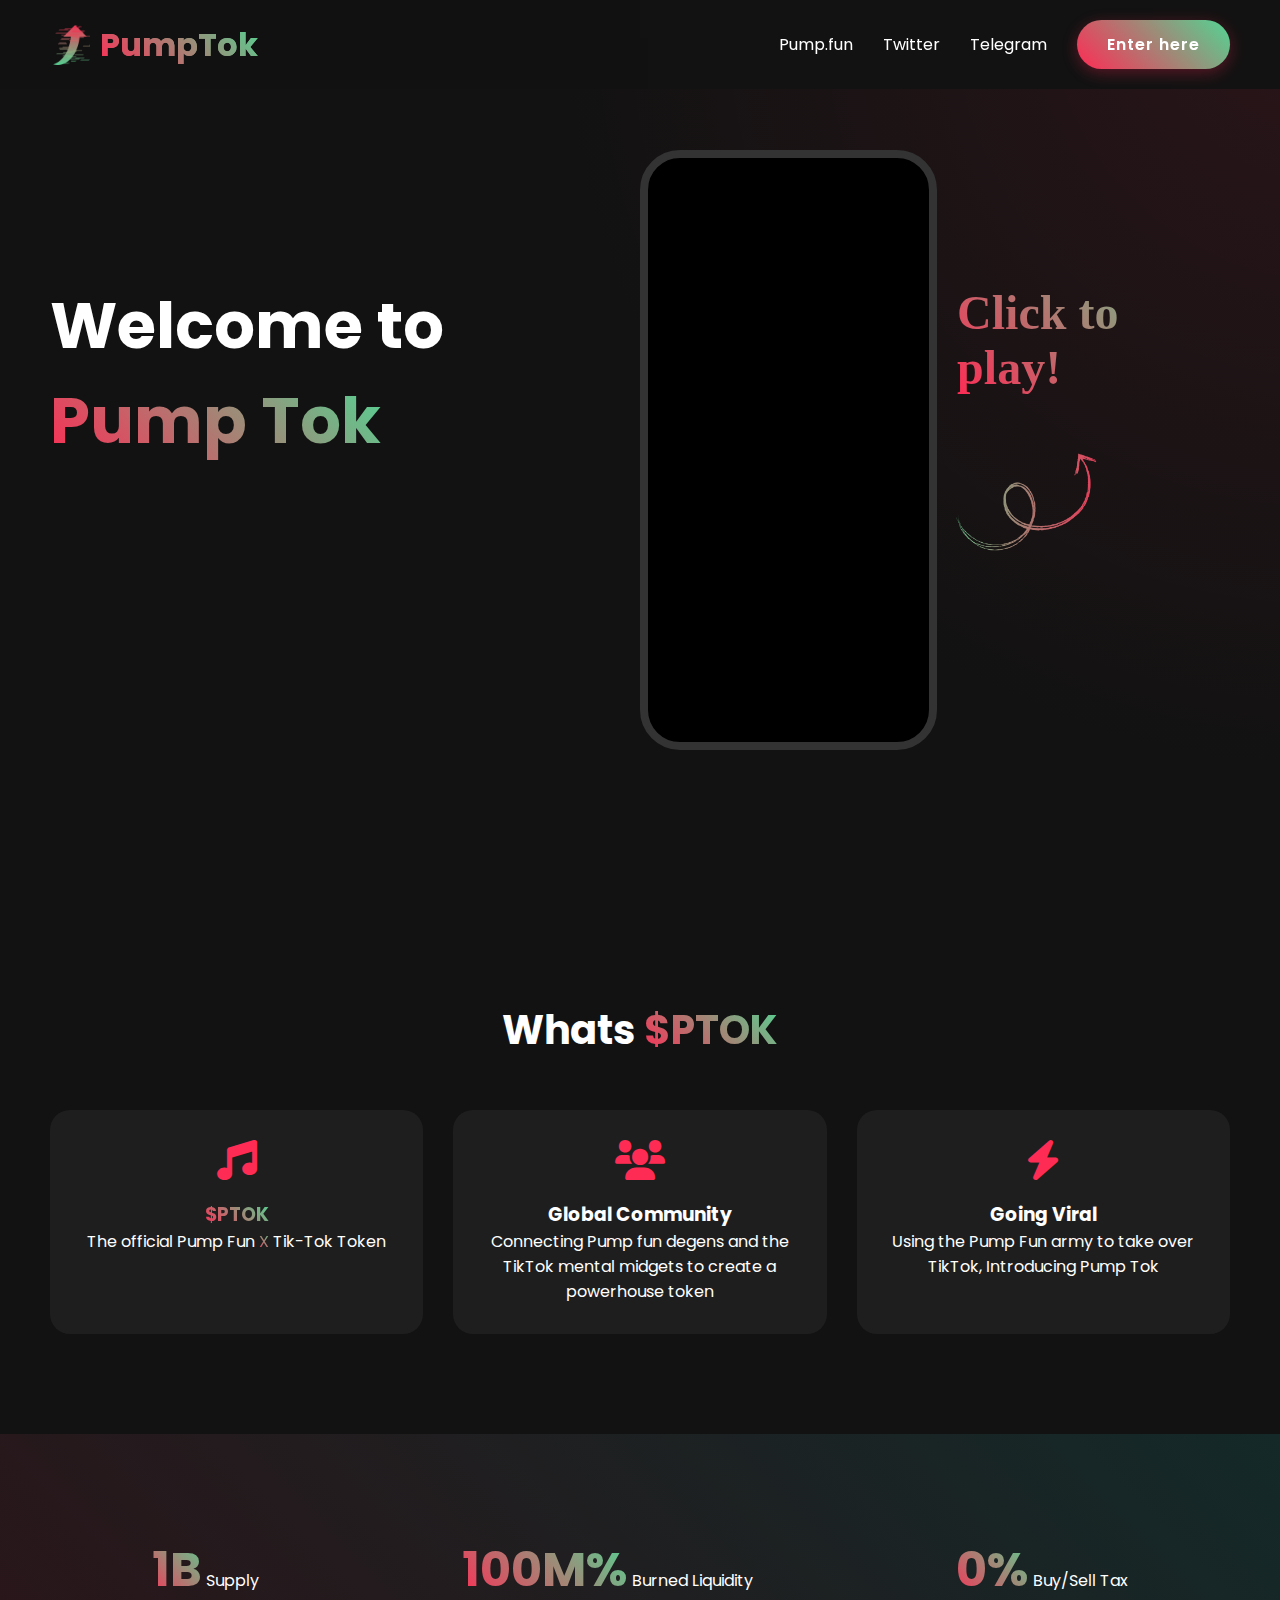
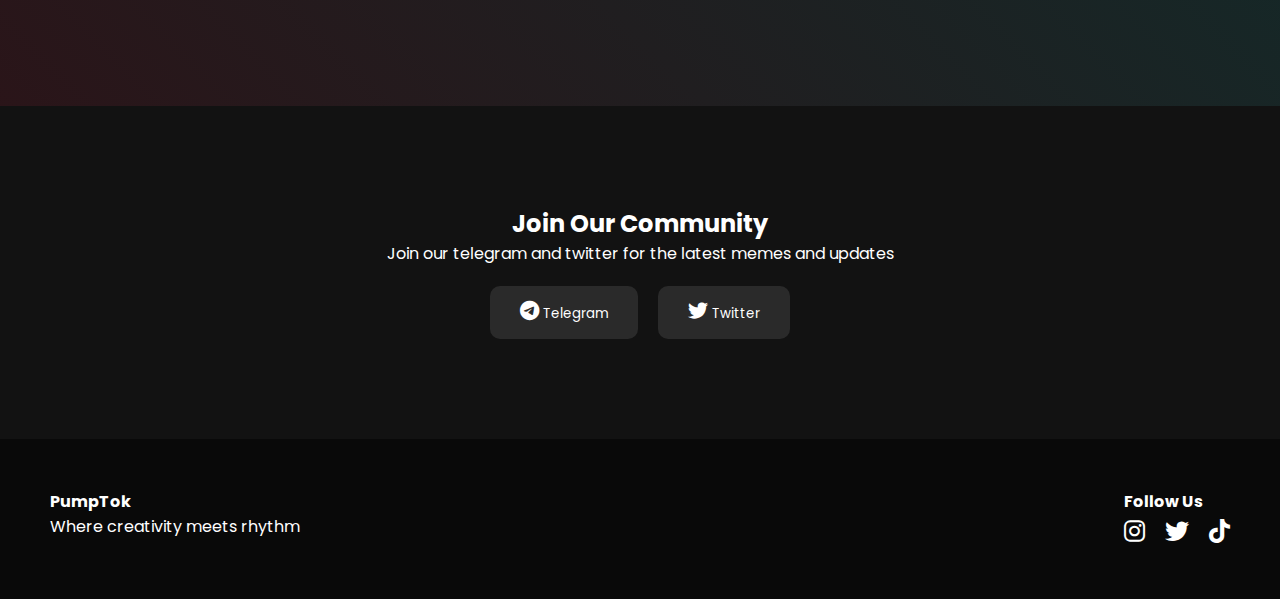
==== index.html @ 2335631f "Update index.html" ====
<!DOCTYPE html>
<html lang="en">
<head>
    <meta charset="UTF-8">
    <meta name="viewport" content="width=device-width, initial-scale=1.0">
    <title>Welcome to Pump Tok - Get Your Groove On!</title>
    <link rel="stylesheet" href="landing.css">
    <link rel="stylesheet" href="https://cdnjs.cloudflare.com/ajax/libs/font-awesome/6.0.0/css/all.min.css">
    <link href="https://fonts.googleapis.com/css2?family=Poppins:wght@400;500;600;700&display=swap" rel="stylesheet">
</head>
<body>
    <nav class="navbar">
        <div class="logo">
            <img src="logo.gif" alt="PumpTok Logo">
            <span>PumpTok</span>
        </div>        
        <div class="nav-links">
            <a href="https://pump.fun/" target="_blank">Pump.fun</a>
            <a href="https://twitter.com/" target="_blank">Twitter</a>
            <a href="https://telegram.org/" target="_blank">Telegram</a>
            <a href="landing.html" class="download-btn">Enter here</a>
        </div>
    </nav>

    <header class="hero">
        <div class="hero-content">
            <h1>Welcome to <span class="gradient-text">Pump Tok</span></h1>
            <p>Where Pump Fun and TikTok collide</p>
            <div class="cta-buttons">
                <a href="landing.html" class="primary-btn no-underline" style="text-decoration: none;">Enter here</a>
                <button class="secondary-btn">Buy $PTOK</button>
            </div>
        </div>
        <div class="hero-visual">
            <div class="mockup-container">
                <div class="phone-mockup">
                    <div class="screen">
                        <video id="heroVideo" autoplay muted loop playsinline class="phone-video">
                            <source src="video.mp4" type="video/mp4">
                        </video>
                        <div class="play-button" id="playButton">
                            <i id="playIcon" class="fas fa-play"></i>
                        </div>
                    </div>
                </div>
                <div class="play-instruction">
                    <div class="play-text gradient-text">Click to play!</div>
                    <img src="image.png" class="curvy-arrow" alt="arrow">
                </div>
            </div>
        </div>
              
        <script>
            const video = document.getElementById('heroVideo');
            const playButton = document.getElementById('playButton');
            const playIcon = document.getElementById('playIcon');
            const screen = document.querySelector('.screen');
            
            // Initial state
            video.play();
            setTimeout(() => {
                video.muted = false;
            }, 50);
            
            // Play/Pause toggle with button
            playButton.addEventListener('click', function() {
                if (video.paused) {
                    video.play();
                    video.muted = false;
                    playIcon.classList.remove('fa-play');
                    playIcon.classList.add('fa-pause');
                } else {
                    video.pause();
                    playIcon.classList.remove('fa-pause');
                    playIcon.classList.add('fa-play');
                }
            });
            
            // Update button icon based on video state
            video.addEventListener('play', function() {
                playIcon.classList.remove('fa-play');
                playIcon.classList.add('fa-pause');
                screen.classList.remove('video-paused');
            });
            
            video.addEventListener('pause', function() {
                playIcon.classList.remove('fa-pause');
                playIcon.classList.add('fa-play');
                screen.classList.add('video-paused');
            });
        </script>
        
    </header>        

    <section id="features" class="features">
        <h2>Whats <span class="gradient-text">$PTOK</span></h2>
        <div class="feature-grid">
            <div class="feature-card">
                <i class="fas fa-music"></i>
                <h3><span class="gradient-text">$PTOK   </span> </h3>
                <p>The official Pump Fun <span class="gradient-text">X</span> Tik-Tok Token                </p>
            </div>

            <div class="feature-card">
                <i class="fas fa-users"></i>
                <h3>Global Community</h3>
                <p>Connecting Pump fun degens and the TikTok mental midgets to create a powerhouse token</p>
            </div>
            <div class="feature-card">
                <i class="fas fa-bolt"></i>
                <h3>Going Viral</h3>
                <p>Using the Pump Fun army to take over TikTok, Introducing Pump Tok                </p>
            </div>
        </div>
    </section>

    <section class="stats">
        <div class="stat-item">
            <span class="number">1B</span>
            <span class="label">Supply</span>
        </div>
        <div class="stat-item">
            <span class="number">100M%</span>
            <span class="label">Burned Liquidity </span>
        </div>
        <div class="stat-item">
            <span class="number">0%</span>
            <span class="label">Buy/Sell Tax</span>
        </div>
    </section>

    <section class="download">
        <div class="download-content">
            <h2>Join Our Community </h2>
            <p>Join our telegram and twitter for the latest memes and updates</p>
            <div class="store-buttons">
                <button class="store-btn" style="vertical-align: middle; margin-top: -10px;"><i class="fab fa-telegram" style="font-size: 1.5em;"></i> Telegram</button>
                <button class="store-btn" style="vertical-align: middle; margin-top: -10px;"><i class="fab fa-twitter" style="font-size: 1.5em;"></i> Twitter</button>
            </div>
        </div>
    </section>

    <footer>
        <div class="footer-content">
            <div class="footer-section">
                <h4>PumpTok</h4>
                <p>Where creativity meets rhythm</p>
            </div>
            <div class="footer-section">
                <h4>Follow Us</h4>
                <div class="social-links">
                    <a href="#"><i class="fab fa-instagram"></i></a>
                    <a href="#"><i class="fab fa-twitter"></i></a>
                    <a href="#"><i class="fab fa-tiktok"></i></a>
                </div>
            </div>
        </div>
    </footer>
</body>
</html>
  <script>

  </script>
---- landing.css ----
:root {
    --primary-color: #fe2c55;
    --secondary-color: #52d593;
    --background-color: #121212;
    --text-color: #ffffff;
}

* {
    margin: 0;
    padding: 0;
    box-sizing: border-box;
    font-family: 'Poppins', sans-serif;
}

body {
    background-color: var(--background-color);
    color: var(--text-color);
    overflow-x: hidden;
}

/* Navbar */
.navbar {
    position: fixed;
    top: 0;
    width: 100%;
    padding: 20px 50px;
    display: flex;
    justify-content: space-between;
    align-items: center;
    background: rgba(18, 18, 18, 0.95);
    backdrop-filter: blur(10px);
    z-index: 1000;
}

.logo {
    font-size: 2rem;
    font-weight: 700;
    background: linear-gradient(45deg, var(--primary-color), var(--secondary-color));
    -webkit-background-clip: text;
    -webkit-text-fill-color: transparent;
}

.nav-links {
    display: flex;
    gap: 30px;
    align-items: center;
}

.nav-links a {
    color: var(--text-color);
    text-decoration: none;
    transition: color 0.3s ease;
}

.nav-links a:hover {
    color: var(--primary-color);
}

/* Hero Section */
.hero {
    min-height: 100vh;
    display: flex;
    align-items: center;
    justify-content: space-between;
    padding: 100px 50px;
    position: relative;
    overflow: hidden;
}

.hero::before {
    content: '';
    position: absolute;
    width: 100%;
    height: 100%;
    background: radial-gradient(circle at top right, rgba(254, 44, 85, 0.1), transparent 50%);
    z-index: -1;
}

.hero-content {
    flex: 1;
    max-width: 600px;
}

.hero-content h1 {
    font-size: 4rem;
    margin-bottom: 20px;
    animation: slideUp 1s ease forwards;
}

.gradient-text {
    background: linear-gradient(45deg, var(--primary-color), var(--secondary-color));
    -webkit-background-clip: text;
    -webkit-text-fill-color: transparent;
}

.hero-content p {
    font-size: 1.5rem;
    margin-bottom: 40px;
    opacity: 0;
    animation: fadeIn 1s ease 0.5s forwards;
}

.cta-buttons {
    display: flex;
    gap: 20px;
    opacity: 0;
    animation: fadeIn 1s ease 1s forwards;
}

.primary-btn, .secondary-btn {
    padding: 15px 40px;
    border-radius: 30px;
    font-size: 1.1rem;
    font-weight: 600;
    cursor: pointer;
    transition: transform 0.3s ease, box-shadow 0.3s ease;
}

.primary-btn {
    background: linear-gradient(45deg, var(--primary-color), var(--secondary-color));
    border: none;
    color: white;
}

.secondary-btn {
    background: transparent;
    border: 2px solid var(--primary-color);
    color: var(--text-color);
}

.primary-btn:hover, .secondary-btn:hover {
    transform: translateY(-3px);
    box-shadow: 0 10px 20px rgba(254, 44, 85, 0.3);
}

/* Phone Mockup */
.hero-visual {
    flex: 1;
    display: flex;
    justify-content: center;
    animation: float 6s ease-in-out infinite;
}

.phone-mockup {
    width: 300px;
    height: 600px;
    background: #000;
    border-radius: 40px;
    position: relative;
    padding: 20px;
    border: 8px solid #333;
}

.screen {
    background: #000;
    height: 100%;
    border-radius: 20px;
    overflow: hidden;
    position: relative;
}

.content-scroll {
    animation: scroll 20s linear infinite;
}

.video-card {
    height: 200px;
    margin: 10px;
    background: linear-gradient(45deg, #333, #444);
    border-radius: 15px;
}

/* Features Section */
.features {
    padding: 100px 50px;
    text-align: center;
}

.features h2 {
    font-size: 2.5rem;
    margin-bottom: 50px;
}

.feature-grid {
    display: grid;
    grid-template-columns: repeat(auto-fit, minmax(250px, 1fr));
    gap: 30px;
    max-width: 1200px;
    margin: 0 auto;
}

.feature-card {
    background: rgba(255, 255, 255, 0.05);
    padding: 30px;
    border-radius: 20px;
    transition: transform 0.3s ease;
}

.feature-card:hover {
    transform: translateY(-10px);
}

.feature-card i {
    font-size: 2.5rem;
    color: var(--primary-color);
    margin-bottom: 20px;
}

/* Stats Section */
.stats {
    display: flex;
    justify-content: space-around;
    padding: 100px 50px;
    background: linear-gradient(45deg, rgba(254, 44, 85, 0.1), rgba(37, 244, 238, 0.1));
}

.stat-item {
    text-align: center;
}

.number {
    font-size: 3rem;
    font-weight: 700;
    background: linear-gradient(45deg, var(--primary-color), var(--secondary-color));
    -webkit-background-clip: text;
    -webkit-text-fill-color: transparent;
}

/* Download Section */
.download {
    padding: 100px 50px;
    text-align: center;
}

.store-buttons {
    display: flex;
    gap: 20px;
    justify-content: center;
    margin-top: 30px;
}

.store-btn {
    padding: 15px 30px;
    border-radius: 10px;
    background: rgba(255, 255, 255, 0.1);
    border: none;
    color: var(--text-color);
    cursor: pointer;
    transition: all 0.3s ease;
}

.store-btn:hover {
    background: rgba(255, 255, 255, 0.2);
    transform: translateY(-3px);
}

/* Footer */
footer {
    background: rgba(0, 0, 0, 0.5);
    padding: 50px;
}

.footer-content {
    display: flex;
    justify-content: space-between;
    max-width: 1200px;
    margin: 0 auto;
}

.social-links {
    display: flex;
    gap: 20px;
}

.social-links a {
    color: var(--text-color);
    font-size: 1.5rem;
    transition: color 0.3s ease;
}

.social-links a:hover {
    color: var(--primary-color);
}

/* Animations */
@keyframes slideUp {
    from {
        opacity: 0;
        transform: translateY(50px);
    }
    to {
        opacity: 1;
        transform: translateY(0);
    }
}

@keyframes fadeIn {
    from {
        opacity: 0;
    }
    to {
        opacity: 1;
    }
}

@keyframes float {
    0%, 100% {
        transform: translateY(0);
    }
    50% {
        transform: translateY(-20px);
    }
}

@keyframes scroll {
    from {
        transform: translateY(0);
    }
    to {
        transform: translateY(-100%);
    }
}

/* Responsive Design */
@media screen and (max-width: 768px) {
    .navbar {
        padding: 15px 20px;
    }

    .nav-links a {
        display: none;
    }

    .nav-links .download-btn {
        display: block;
        padding: 8px 20px;
        font-size: 0.9rem;
    }

    .hero {
        padding: 80px 20px;
        text-align: center;
    }

    .hero-content h1 {
        font-size: 2.5rem;
    }

    .hero-content p {
        font-size: 1.2rem;
    }

    .cta-buttons {
        flex-direction: column;
        gap: 15px;
    }

    .hero-visual {
        transform: scale(0.8);
        margin-top: 40px;
    }

    .feature-grid {
        grid-template-columns: 1fr;
        padding: 0 20px;
    }

    .hero-visual {
        transform: scale(0.8);
        margin-top: 40px;
    }
    
    .hero-visual .phone-mockup {
        position: relative;
        width: 300px;
        height: 600px;
        background-color: #000;
        border-radius: 30px;
        overflow: hidden;
    }
    
    .hero-visual .phone-mockup .screen {
        position: absolute;
        top: 20px;
        left: 10px;
        right: 10px;
        bottom: 20px;
        background-color: #fff;
        border-radius: 20px;
        overflow: hidden;
    }
    
    .hero-visual .phone-mockup .screen .phone-video {
        width: 100%;
        height: 100%;
        object-fit: cover;
    }

    .stats {
        flex-direction: column;
        gap: 30px;
    }

    .store-buttons {
        flex-direction: column;
        align-items: center;
    }

    .footer-content {
        flex-direction: column;
        text-align: center;
        gap: 30px;
    }

    .social-links {
        justify-content: center;
    }
}

@media screen and (max-width: 480px) {
    .hero-content h1 {
        font-size: 2rem;
    }

    .primary-btn, .secondary-btn {
        width: 100%;
    }
}

.download-btn {
    background: linear-gradient(45deg, var(--primary-color), var(--secondary-color));
    color: white;
    border: none;
    padding: 12px 30px;
    border-radius: 25px;
    font-weight: 600;
    font-size: 1rem;
    cursor: pointer;
    transition: all 0.3s ease;
    letter-spacing: 1px;
    box-shadow: 0 4px 15px rgba(254, 44, 85, 0.3);
}

.download-btn:hover {
    transform: translateY(-2px);
    box-shadow: 0 6px 20px rgba(254, 44, 85, 0.4);
}

.download-btn:active {
    transform: translateY(0);
}

.logo {
    display: flex;
    align-items: center;
    gap: 10px;
}

.logo img {
    width: 40px;
    height: 40px;
    object-fit: contain;
}

.logo h1, .logo span {
    background: linear-gradient(45deg, var(--primary-color), var(--secondary-color));
    -webkit-background-clip: text;
    -webkit-text-fill-color: transparent;
    font-size: 2rem;
    font-weight: 700;
}

@media screen and (max-width: 768px) {
    .logo img {
        width: 30px;
        height: 30px;
    }
    
    .logo h1, .logo span {
        font-size: 1.5rem;
    }
}
  .screen {
      background: #000;
      height: 100%;
      border-radius: 20px;
      overflow: hidden;
      position: relative;
      display: flex;
      align-items: center;
      justify-content: center;
  }

  .phone-video {
    width: 100%;
    height: 100%;
    object-fit: contain;
    border-radius: 20px;
    cursor: pointer;
}

/* Hide video controls */
.phone-video::-webkit-media-controls {
    display: none !important;
}
.phone-video::-webkit-media-controls-enclosure {
    display: none !important;
}

.screen {
    position: relative;
}
  .play-button {
      position: absolute;
      top: 50%;
      left: 50%;
      transform: translate(-50%, -50%);
      width: 60px;
      height: 60px;
      background: rgba(254, 44, 85, 0.8);
      border-radius: 50%;
      display: flex;
      align-items: center;
      justify-content: center;
      cursor: pointer;
      transition: opacity 0.3s ease;
      opacity: 0;
  }

  .play-button i {
      color: white;
      font-size: 24px;
      margin-left: 4px;
  }

  .screen:hover .play-button {
      opacity: 1;
  }

  /* Show button when video is paused */
  .video-paused .play-button {
      opacity: 1;
  }

@import url('https://fonts.googleapis.com/css2?family=Righteous&display=swap');
  .mockup-container {
      position: relative;
      display: flex;
      align-items: center;
  }

  .play-instruction {
      display: flex;
      flex-direction: column;
      align-items: flex-start;
      margin-left: -80px;
  }

  .play-text {
      font-family: 'Righteous', cursive;
      font-size: 48px;
      font-weight: bold;
      margin-bottom: 20px;
      margin-left: 100px;
  }

  .curvy-arrow {
      width: 200px;
      height: auto;
      transform: translateY(-20px) translateX(70px); /* Added translateX to move right */
  }
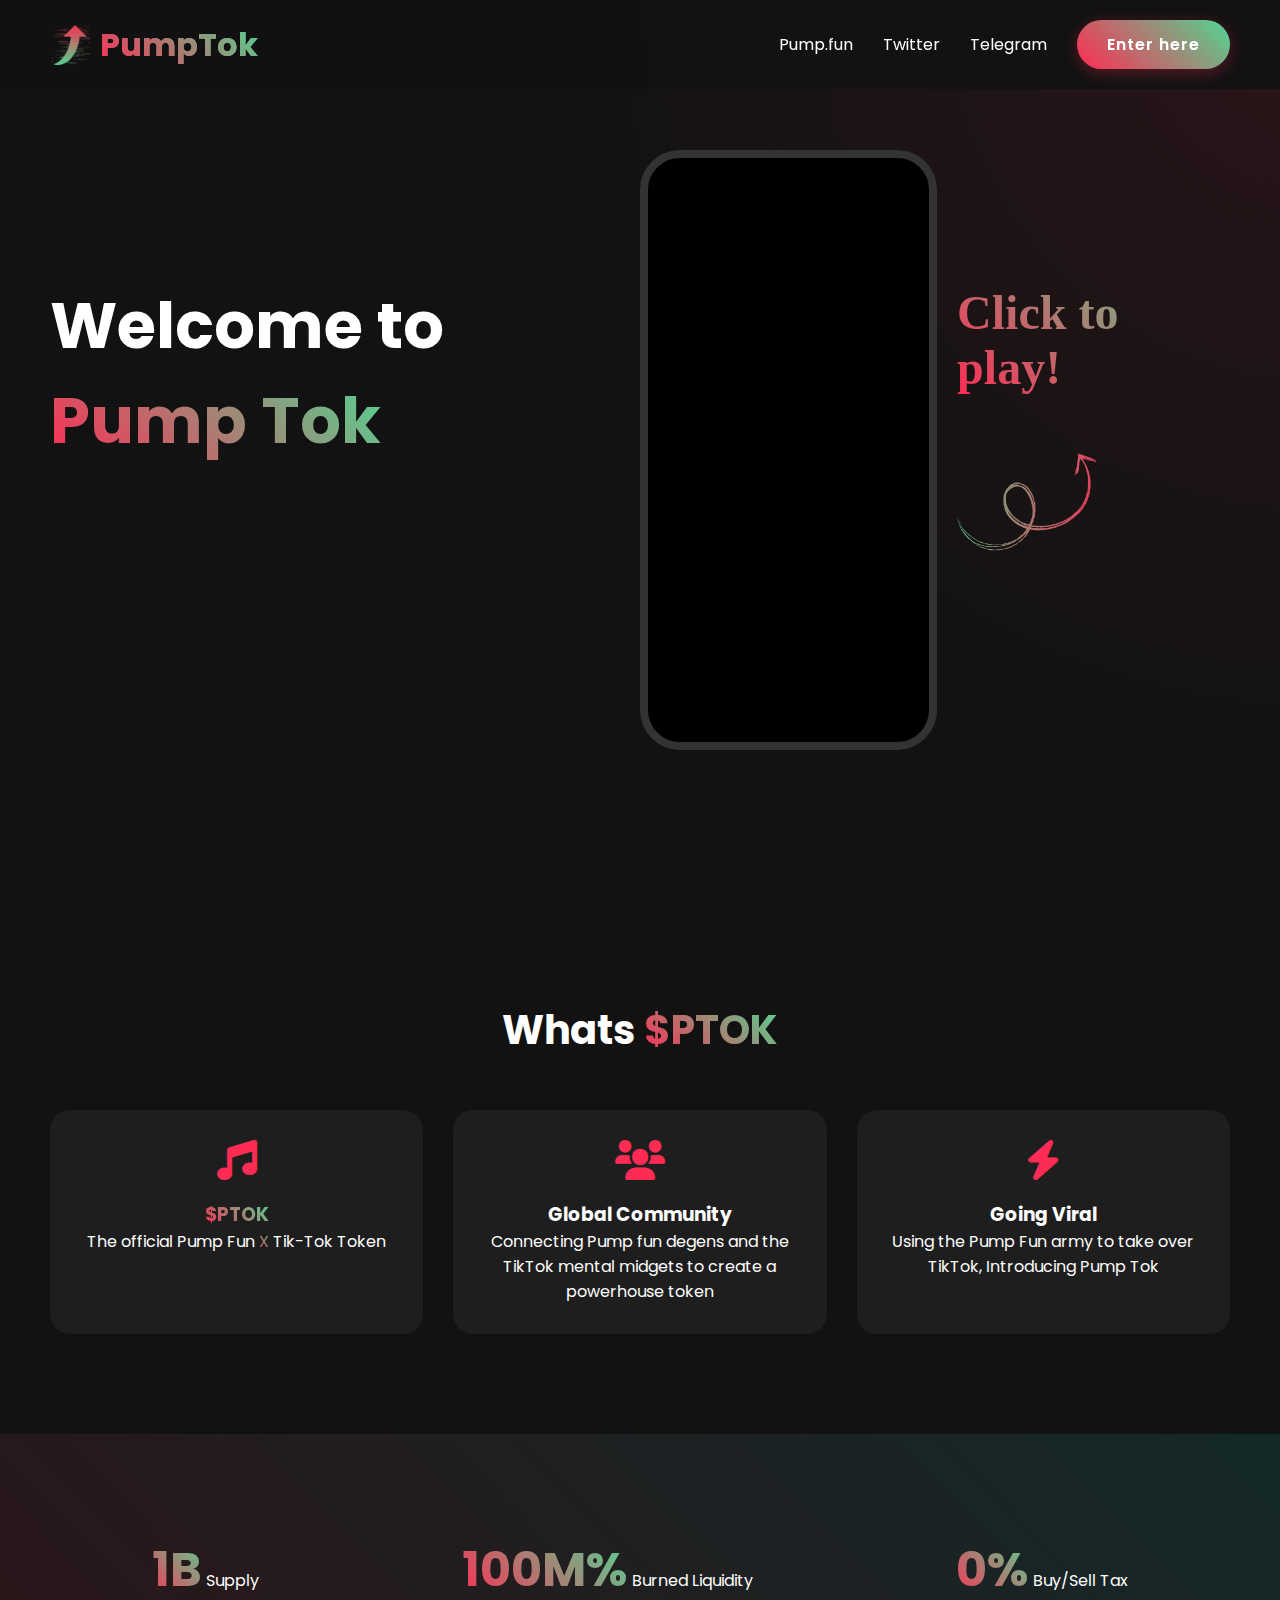
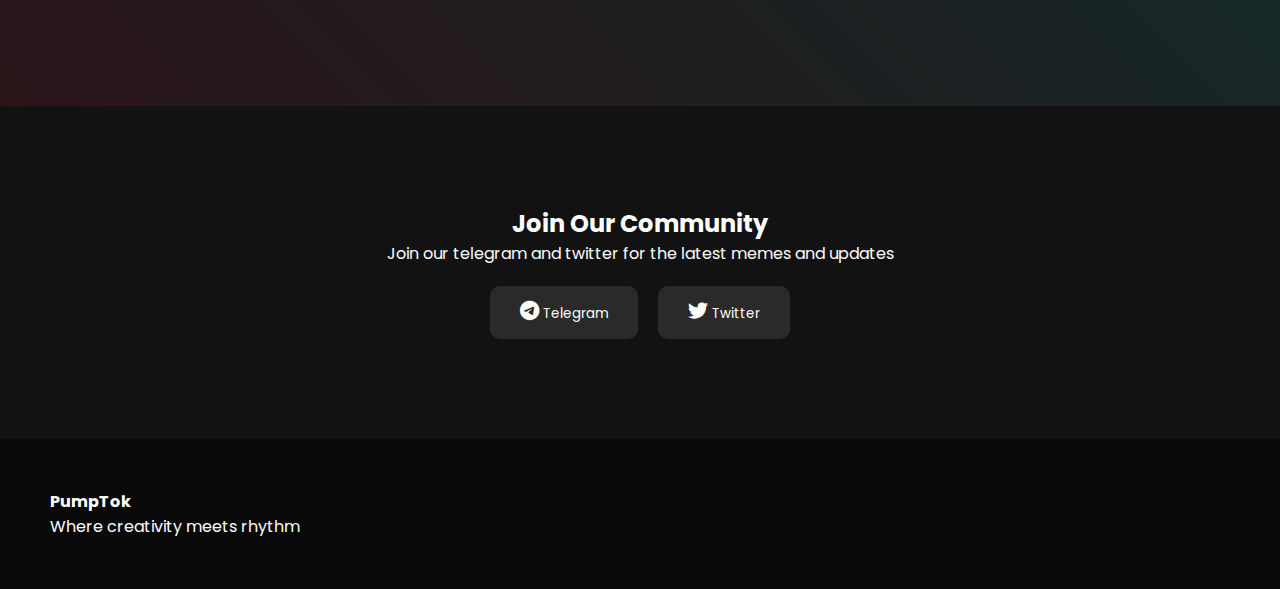
==== commit 76c21293: "Update index.html" ====
--- a/index.html
+++ b/index.html
@@ -25,7 +25,7 @@
     <header class="hero">
         <div class="hero-content">
             <h1>Welcome to <span class="gradient-text">Pump Tok</span></h1>
-            <p>Where Pump Fun and TikTok collide</p>
+            <p>Where <span class="gradient-text">Pump </span>Fun and Tik<span class="gradient-text">Tok</span> collide</p>
             <div class="cta-buttons">
                 <a href="landing.html" class="primary-btn no-underline" style="text-decoration: none;">Enter here</a>
                 <button class="secondary-btn">Buy $PTOK</button>
@@ -146,14 +146,6 @@
                 <h4>PumpTok</h4>
                 <p>Where creativity meets rhythm</p>
             </div>
-            <div class="footer-section">
-                <h4>Follow Us</h4>
-                <div class="social-links">
-                    <a href="#"><i class="fab fa-instagram"></i></a>
-                    <a href="#"><i class="fab fa-twitter"></i></a>
-                    <a href="#"><i class="fab fa-tiktok"></i></a>
-                </div>
-            </div>
         </div>
     </footer>
 </body>
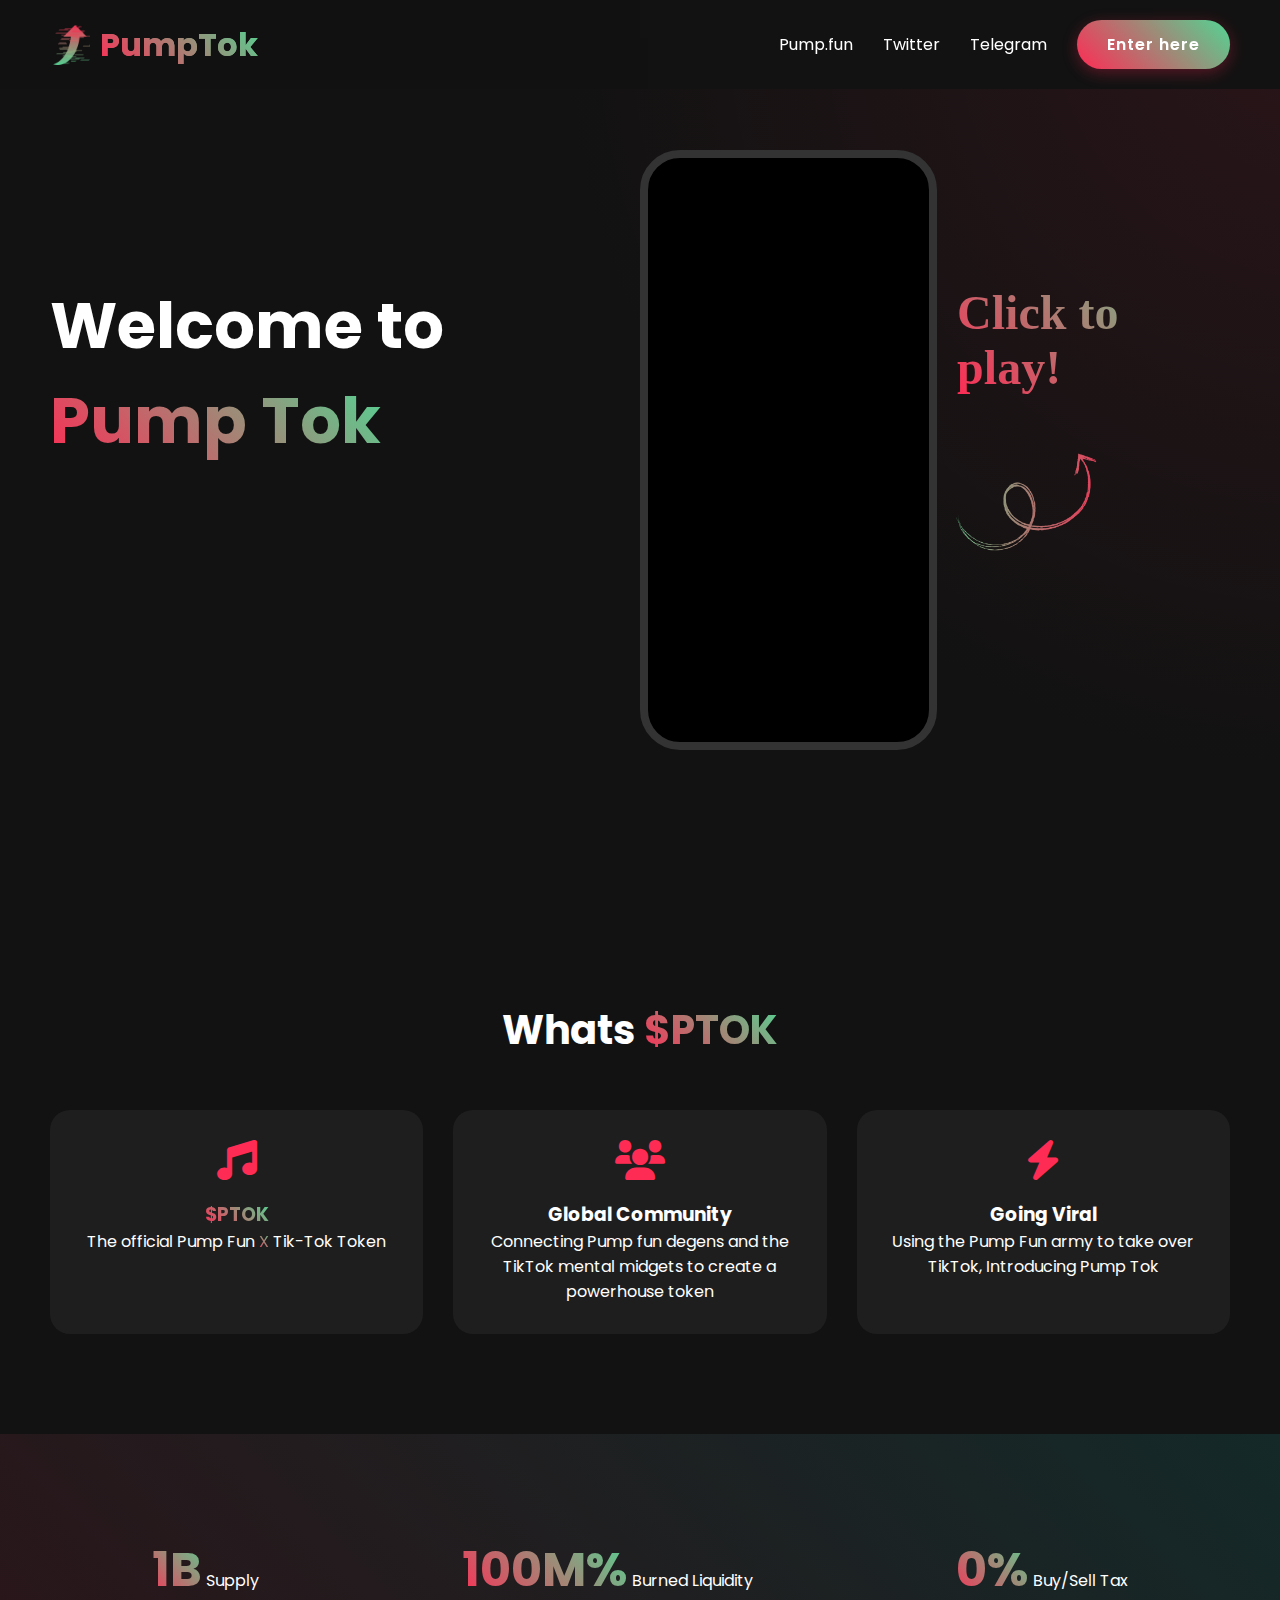
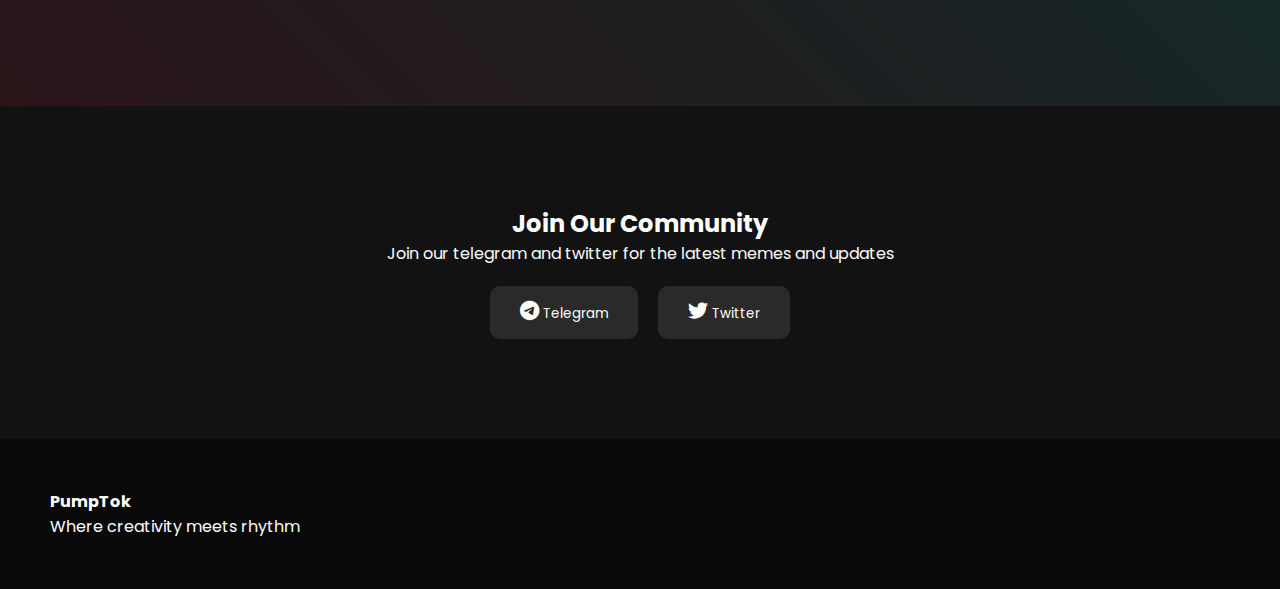
==== commit fd1d0190: "e" ====
--- a/index.html
+++ b/index.html
@@ -3,10 +3,11 @@
 <head>
     <meta charset="UTF-8">
     <meta name="viewport" content="width=device-width, initial-scale=1.0">
-    <title>Welcome to Pump Tok - Get Your Groove On!</title>
+    <title>Welcome to Pump Tok</title>
     <link rel="stylesheet" href="landing.css">
     <link rel="stylesheet" href="https://cdnjs.cloudflare.com/ajax/libs/font-awesome/6.0.0/css/all.min.css">
     <link href="https://fonts.googleapis.com/css2?family=Poppins:wght@400;500;600;700&display=swap" rel="stylesheet">
+    <link rel="icon" href="logo.gif" type="image/gif">
 </head>
 <body>
     <nav class="navbar">
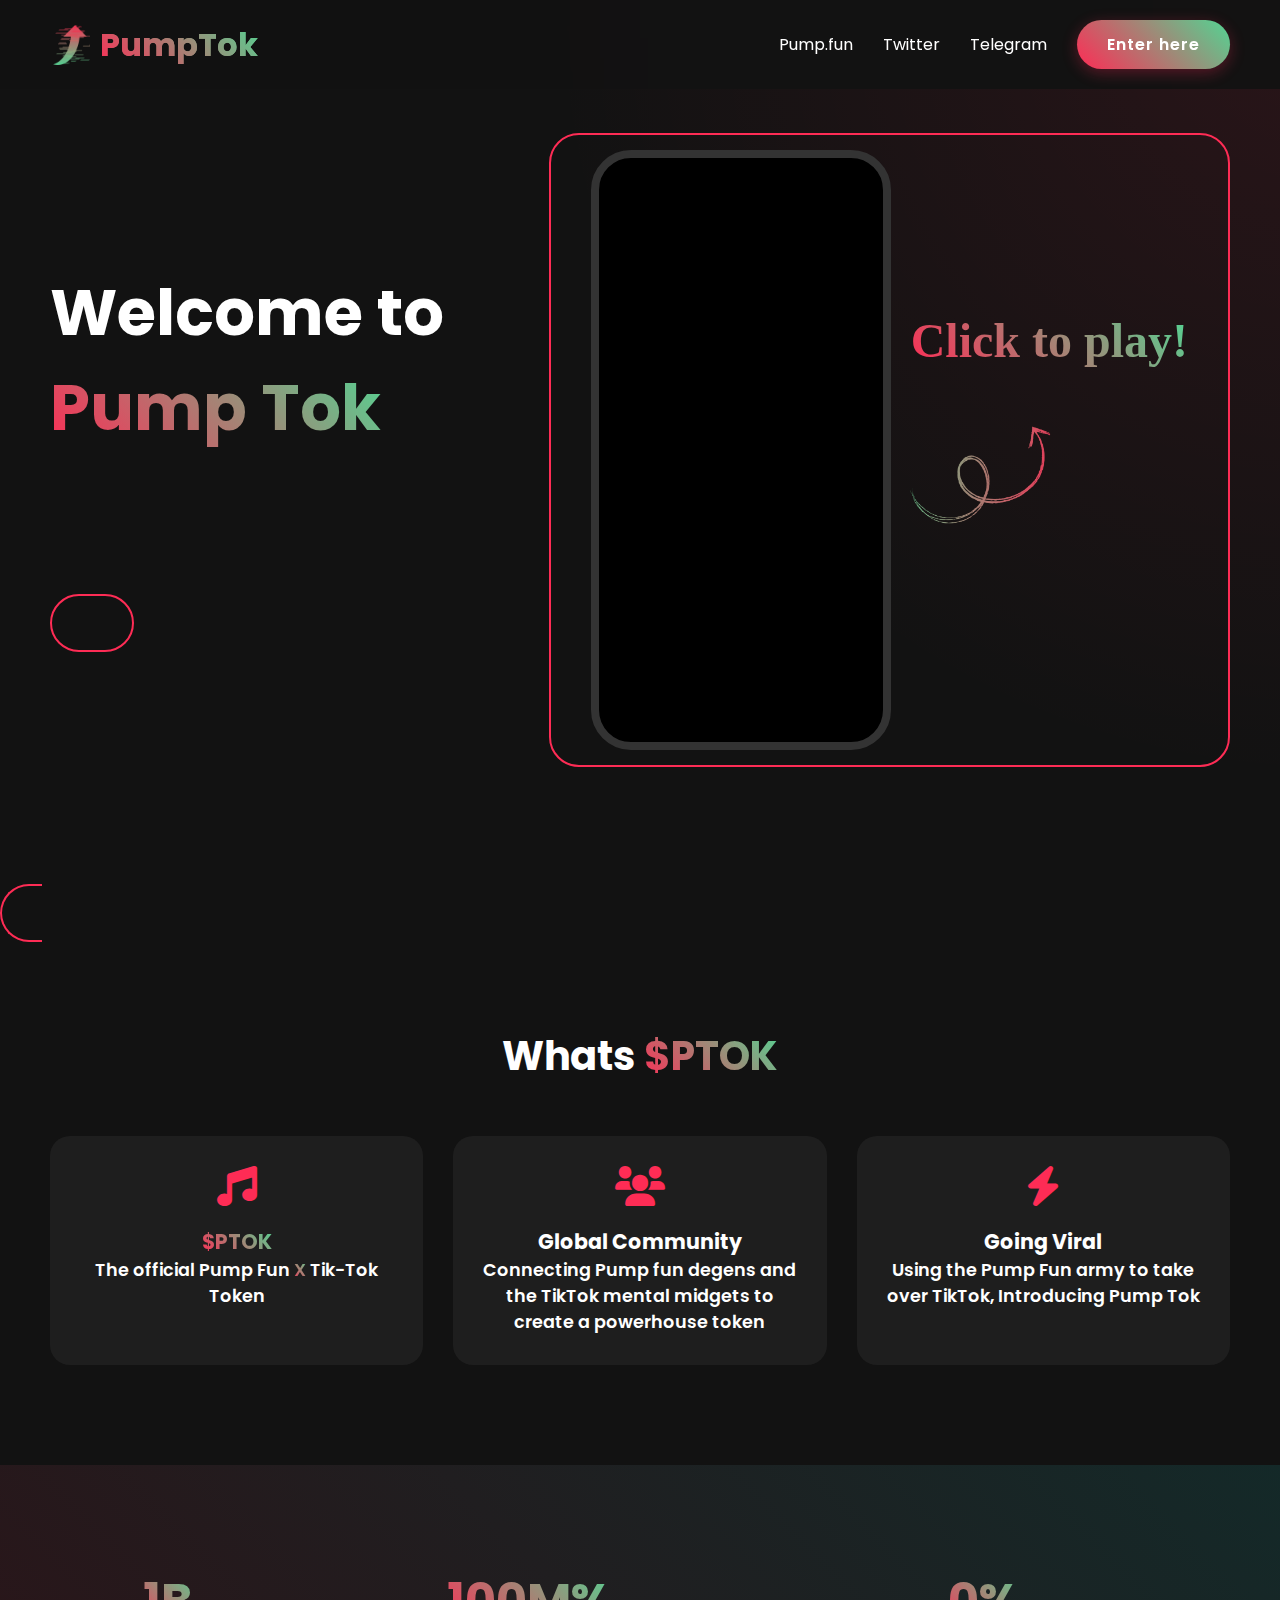
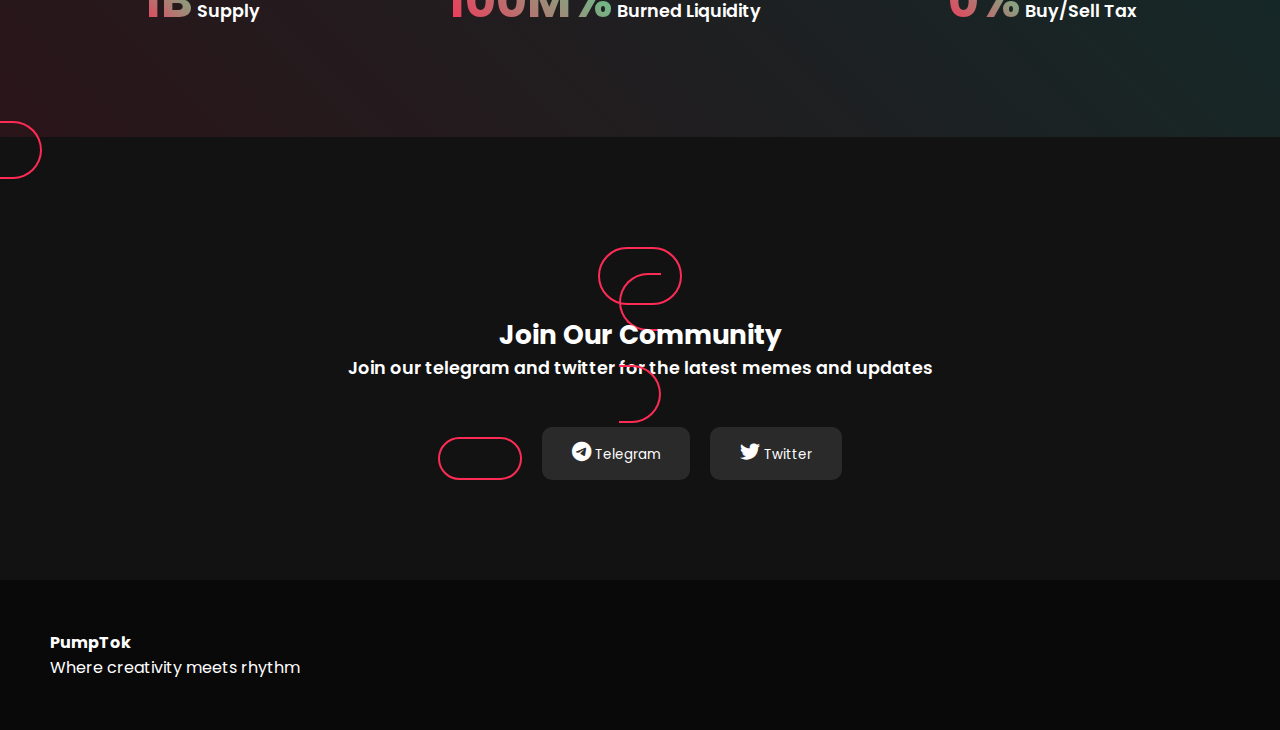
==== commit 1878ae55: "Update index.html" ====
--- a/index.html
+++ b/index.html
@@ -17,8 +17,8 @@
         </div>        
         <div class="nav-links">
             <a href="https://pump.fun/" target="_blank">Pump.fun</a>
-            <a href="https://twitter.com/" target="_blank">Twitter</a>
-            <a href="https://telegram.org/" target="_blank">Telegram</a>
+            <a href="https://x.com/Pump_Tok1" target="_blank">Twitter</a>
+            <a href="https://t.me/pump_tok" target="_blank">Telegram</a>
             <a href="landing.html" class="download-btn">Enter here</a>
         </div>
     </nav>
@@ -29,7 +29,7 @@
             <p>Where <span class="gradient-text">Pump </span>Fun and Tik<span class="gradient-text">Tok</span> collide</p>
             <div class="cta-buttons">
                 <a href="landing.html" class="primary-btn no-underline" style="text-decoration: none;">Enter here</a>
-                <button class="secondary-btn">Buy $PTOK</button>
+                <a href="https://pump.fun/coin/Gd9CoGvBAAdarFsQzC7YoBNNhr1cR2qwJVnBvUbDpump " button class="secondary-btn"  style="text-decoration: none;"">Buy $PTOK</button>
             </div>
         </div>
         <div class="hero-visual">
@@ -135,9 +135,18 @@
             <h2>Join Our Community </h2>
             <p>Join our telegram and twitter for the latest memes and updates</p>
             <div class="store-buttons">
-                <button class="store-btn" style="vertical-align: middle; margin-top: -10px;"><i class="fab fa-telegram" style="font-size: 1.5em;"></i> Telegram</button>
-                <button class="store-btn" style="vertical-align: middle; margin-top: -10px;"><i class="fab fa-twitter" style="font-size: 1.5em;"></i> Twitter</button>
+                <a href="https://t.me/pump_tok" target="_blank" rel="noopener noreferrer">
+                    <button class="store-btn" style="vertical-align: middle; margin-top: -10px;">
+                        <i class="fab fa-telegram" style="font-size: 1.5em;"></i> Telegram
+                    </button>
+                </a>
+                <a href="https://x.com/Pump_Tok1" target="_blank" rel="noopener noreferrer">
+                    <button class="store-btn" style="vertical-align: middle; margin-top: -10px;">
+                        <i class="fab fa-twitter" style="font-size: 1.5em;"></i> Twitter
+                    </button>
+                </a>
             </div>
+            
         </div>
     </section>
 
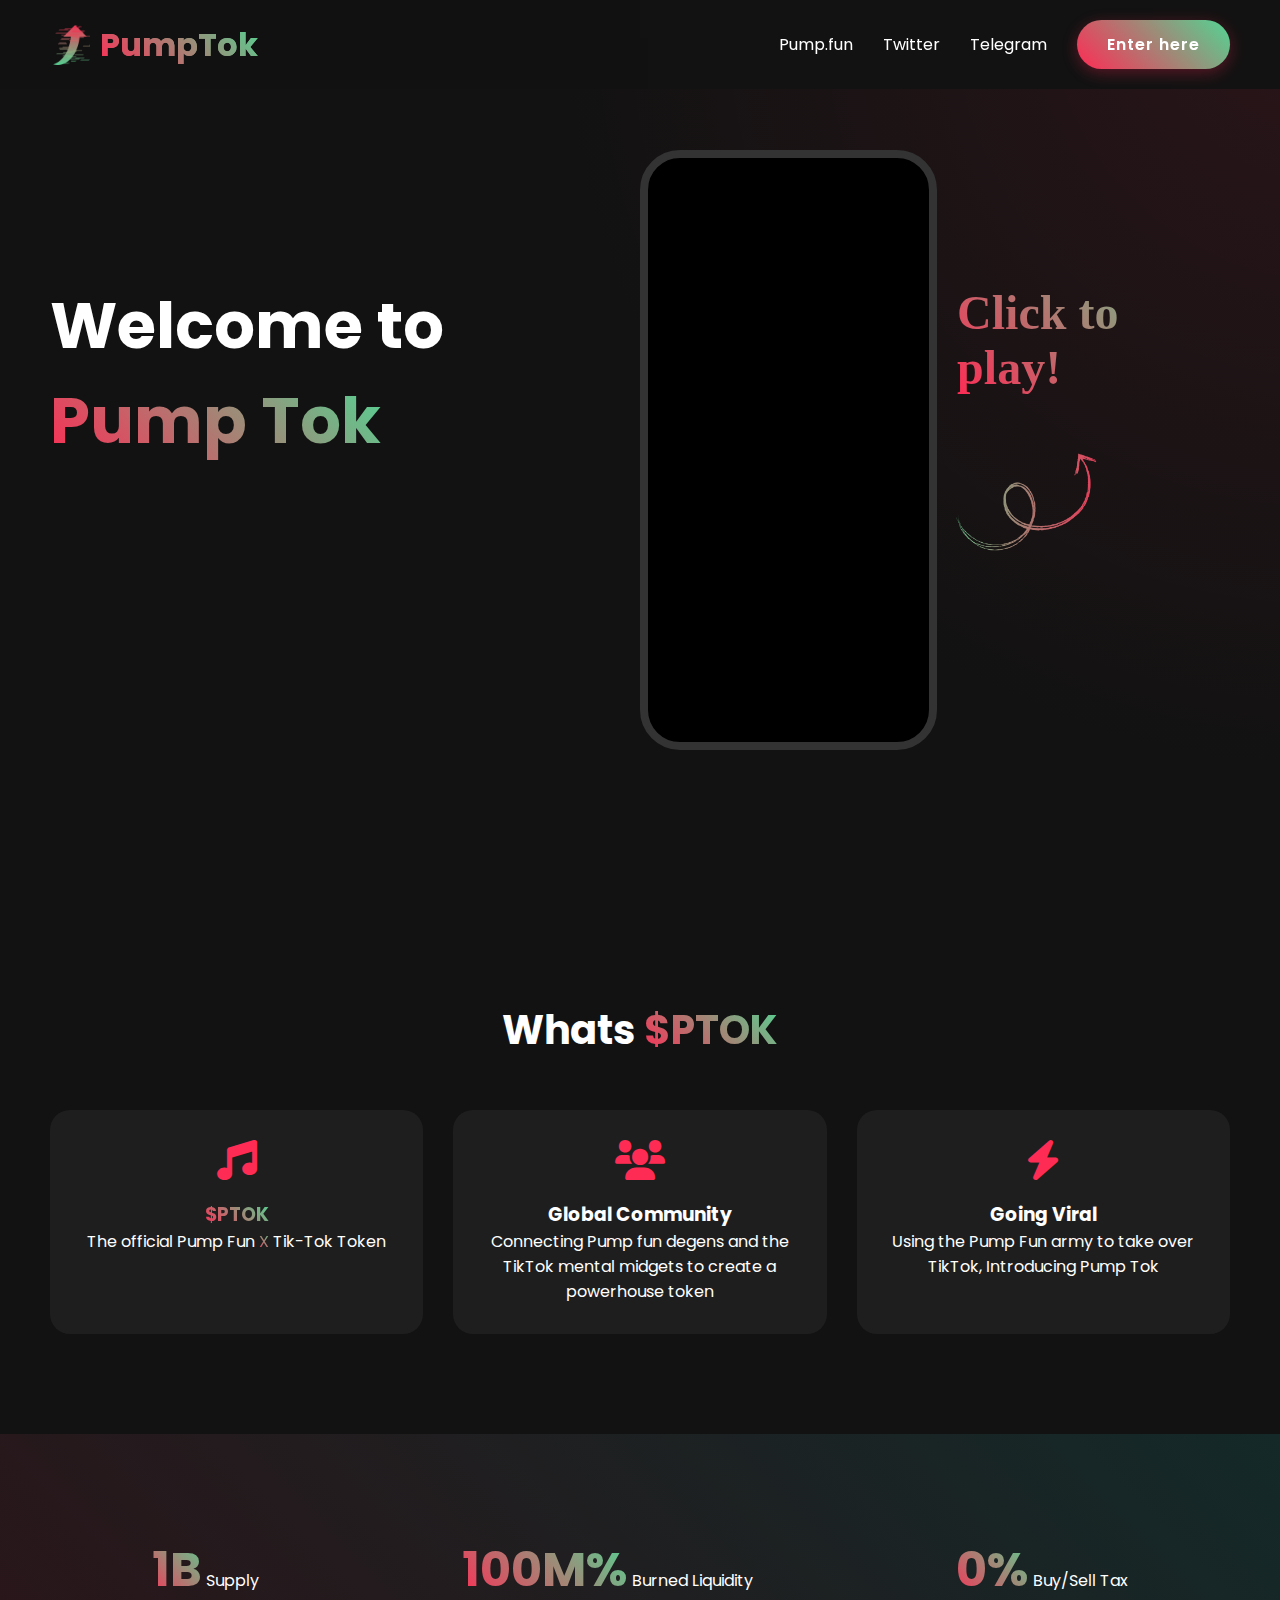
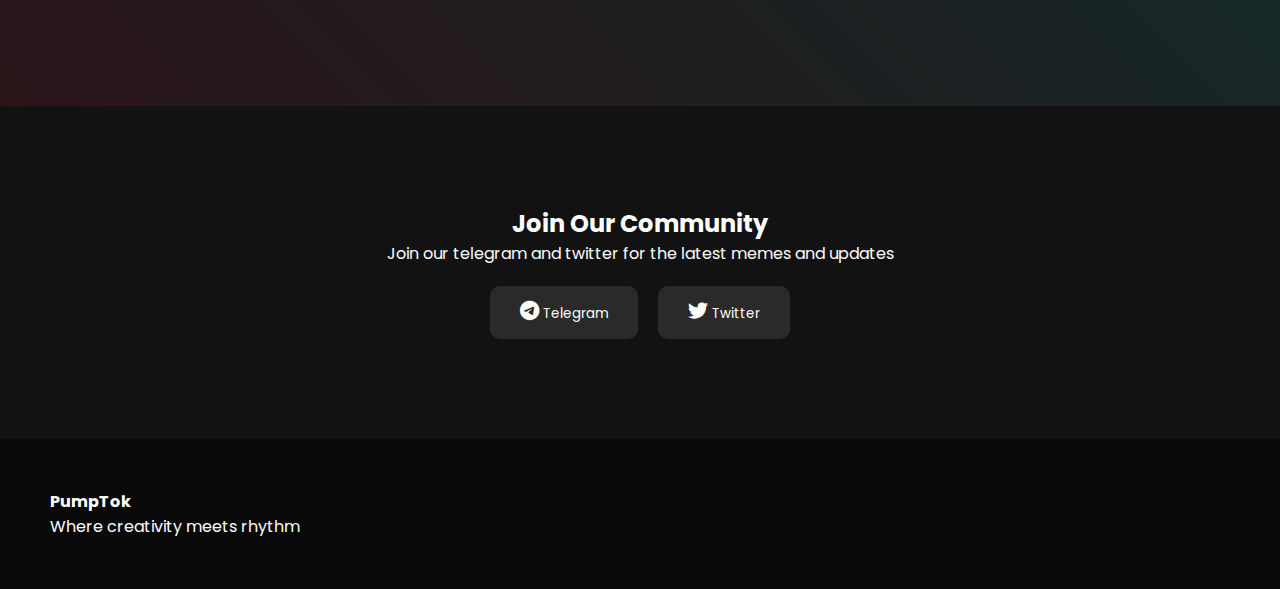
==== commit 0d9de053: "Update index.html" ====
--- a/index.html
+++ b/index.html
@@ -29,7 +29,7 @@
             <p>Where <span class="gradient-text">Pump </span>Fun and Tik<span class="gradient-text">Tok</span> collide</p>
             <div class="cta-buttons">
                 <a href="landing.html" class="primary-btn no-underline" style="text-decoration: none;">Enter here</a>
-                <a href="https://pump.fun/coin/Gd9CoGvBAAdarFsQzC7YoBNNhr1cR2qwJVnBvUbDpump " button class="secondary-btn"  style="text-decoration: none;"">Buy $PTOK</button>
+                <a href="https://pump.fun/coin/Gd9CoGvBAAdarFsQzC7YoBNNhr1cR2qwJVnBvUbDpump" target="_blank" class="secondary-btn">Buy $PTOK</a>
             </div>
         </div>
         <div class="hero-visual">
